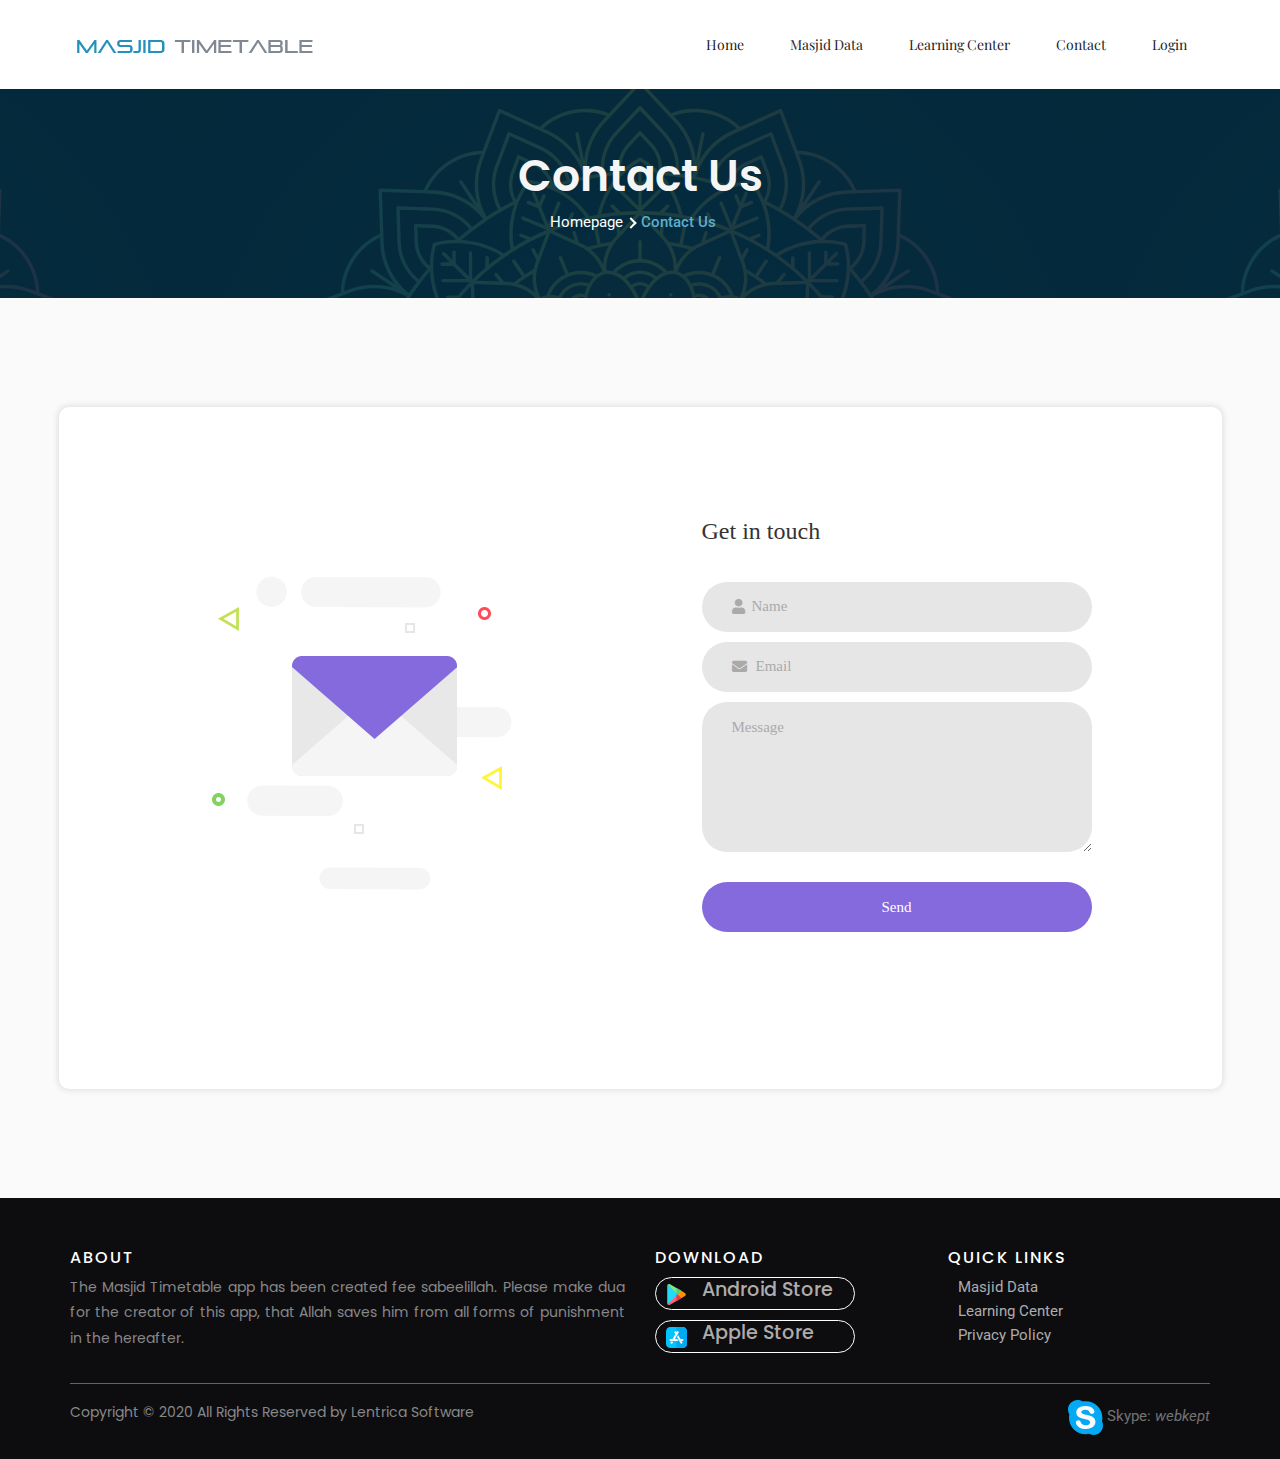
==== Demo1/contact.html @ e3965a40 "update files" ====
<!doctype html>
<html lang="en">

<head>
    <!-- Required meta tags -->
    <meta charset="utf-8">
    <meta name="viewport" content="width=device-width, initial-scale=1, shrink-to-fit=no">
    <title>Masjid TimeTable | Contact Us</title>
    <link rel="icon" href="assets/images/masjid.png">
    <!-- Bootstrap CSS -->
    <link rel="stylesheet" href="assets/css/bootstrap.min.css">
    <!-- font-awesome CSS -->
    <link rel="stylesheet" href="https://cdnjs.cloudflare.com/ajax/libs/font-awesome/5.12.1/css/all.min.css">
    <!-- animate CSS -->
    <link rel="stylesheet" href="assets/css/animate.css">
    <!-- owl carousel CSS -->
    <link rel="stylesheet" href="assets/css/owl.carousel.min.css">

    <!-- magnific popup CSS -->
    <link rel="stylesheet" href="assets/css/magnific-popup.css">
    <!-- swiper CSS -->
    <link rel="stylesheet" href="assets/css/slick.css">
    <!-- style CSS -->
    <link rel="stylesheet" href="assets/css/style.css">
    <!--[if lt IE 9]>
		<script src="https://oss.maxcdn.com/html5shiv/3.7.3/html5shiv.min.js"></script>
		<script src="https://oss.maxcdn.com/respond/1.4.2/respond.min.js"></script>
	<![endif]-->
</head>

<body>
    <!--::header part start::-->
    <header class="main_menu home_menu">
        <div class="container">
            <div class="row align-items-center">
                <div class="col-lg-12">
                    <nav class="navbar navbar-expand-lg navbar-light">
                        <a class="navbar-brand" href="index.html"> <img src="assets/images/logo_blue.png" alt="logo">
                        </a>
                        <button class="navbar-toggler" type="button" data-toggle="collapse"
                            data-target="#navbarSupportedContent" aria-controls="navbarSupportedContent"
                            aria-expanded="false" aria-label="Toggle navigation">
                            <span class="navbar-toggler-icon"></span>
                        </button>

                        <div class="collapse navbar-collapse main-menu-item justify-content-end"
                            id="navbarSupportedContent">
                            <ul class="navbar-nav align-items-center">
                                <li class="nav-item active">
                                    <a class="nav-link" href="index.html">Home</a>
                                </li>
                                <li class="nav-item">
                                    <a class="nav-link" href="masjid-data.html">Masjid data</a>
                                </li>
                                <li class="nav-item">
                                    <a class="nav-link" href="learning-centre.html">Learning center</a>
                                </li>

                                <li class="nav-item">
                                    <a class="nav-link" href="contact.html">Contact</a>
                                </li>
                                <li class="nav-item">
                                    <a class="nav-link" href="login.html">Login</a>
                                </li>
                                <!-- <li class="nav-item dropdown">
                                    <a class="nav-link dropdown-toggle" href="blog.html" id="navbarDropdown_1"
                                        role="button" data-toggle="dropdown" aria-haspopup="true" aria-expanded="false">
                                        blog
                                    </a>
                                    <div class="dropdown-menu" aria-labelledby="navbarDropdown_1">
                                        <a class="dropdown-item" href="blog.html">blog</a>
                                        <a class="dropdown-item" href="single-blog.html">Single blog</a>
                                    </div>
                                </li> -->
                            </ul>
                        </div>
                    </nav>
                </div>
            </div>
        </div>
    </header>
    <!-- Header part End-->
    <!-- BEGIN PAGE CONTAINER -->
    <div class="page-content">
    <!-- BEGIN BREADCRUMBS -->
    <section class="sub-banner">
        <!--CONTAINER START-->
        <div class="container">
            <div class="sab_banner_text text-center">
                <h2>Contact Us</h2>
                <ul class="breadcrumb">
                    <li class="item-home"><a class="bread-link bread-home" href="#" title="Homepage">Homepage</a>
                    </li>
                    <li class="item-current item-122"><strong class="bread-current bread-122">
                            Contact Us</strong>
                    </li>
                </ul>
            </div>
        </div>
        <!--CONTAINER END-->
    </section>
    <!-- END BREADCRUMBS -->
    
    <section>
        <!-- style="background-image: url('assets/images/banner/banner10.jpg');" -->
        <div class="bg-contact100" >
            <div class="container-contact100">
                <div class="wrap-contact100">
                    <div class="contact100-pic js-tilt" data-tilt>
                        <img src="assets/images/img-01.png" alt="IMG">
                        
                    </div>
    
                    <form class="contact100-form validate-form" method="POST">
                        <span class="contact100-form-title">
                            Get in touch
                        </span>
    
                        <div class="wrap-input100 validate-input" data-validate = "Name is required">
                            <input class="input100" type="text" name="name" placeholder="Name">
                            <span class="focus-input100"></span>
                            <span class="symbol-input100">
                                <i class="fa fa-user" aria-hidden="true"></i>
                            </span>
                        </div>
    
                        <div class="wrap-input100 validate-input" data-validate = "Valid email is required: ex@abc.xyz">
                            <input class="input100" type="text" name="email" placeholder="Email">
                            <span class="focus-input100"></span>
                            <span class="symbol-input100">
                                <i class="fa fa-envelope" aria-hidden="true"></i>
                            </span>
                        </div>
    
                        <div class="wrap-input100 validate-input" data-validate = "Message is required">
                            <textarea class="input100" name="message" placeholder="Message"></textarea>
                            <span class="focus-input100"></span>
                        </div>
    
                        <div class="container-contact100-form-btn">
                            <button class="contact100-form-btn">
                                Send
                            </button>
                        </div>
                    </form>
                
                </div>
                
            </div>
        </div>
    
    </section>

    </div> <!-- END PAGE CONTAINER -->
    <footer class="site-footer">
        <div class="container">
            <div class="row">
                <div class="col-sm-12 col-md-6">
                    <h6>About</h6>
                    <p class="text-justify">The Masjid Timetable app has been created fee sabeelillah. Please make dua
                        for the creator of this app, that Allah saves him from all forms of punishment in the hereafter.
                    </p>
                </div>

                <div class="col-xs-6 col-md-3">
                    <h6>Download</h6>
                    <ul class="footer-links">
                        <li>
                            <a href="https://play.google.com/store/apps/details?id=com.masjid.timetable&hl=en_GB"
                                target="_blank" class="download-btn flexbox-center">
                                <div class="download-btn-icon">
                                    <i class="icofont icofont-brand-android-robot"></i>
                                    <img src="assets/images/icons/google-play.svg">
                                </div>
                                <div class="download-btn-text">
                                    <h4>Android Store</h4>
                                </div>
                            </a>
                        </li>
                        <li>
                            <a href="https://apps.apple.com/us/app/masjid-timetable/id461959243" target="_blank"
                                class="download-btn flexbox-center">
                                <div class="download-btn-icon">
                                    <img src="assets/images/icons/app-store.svg">
                                </div>
                                <div class="download-btn-text">
                                    <h4>Apple Store</h4>
                                </div>
                            </a>
                        </li>
                    </ul>
                </div>

                <div class="col-xs-6 col-md-3">
                    <h6>Quick Links</h6>
                    <ul class="footer-links">
                        <li><a href="#">Masjid Data</a></li>
                        <li><a href="#">Learning Center</a></li>
                        <li><a href="#">Privacy Policy</a></li>
                    </ul>
                </div>
            </div>
            <hr>
        </div>
        <div class="container">
            <div class="row">
                <div class="col-md-8 col-sm-6 col-xs-12">
                    <p class="copyright-text">Copyright &copy; 2020 All Rights Reserved by Lentrica Software</p>
                </div>

                <div class="col-md-4 col-sm-6 col-xs-12">
                    <ul class="social-icons">
                        <li class="skype-icon">
                            <img src="assets/images/icons/skype.svg" alt="icon">
                            <span>Skype: <i id="skype-id">webkept</i></span>
                        </li>
                        <!-- <li><a class="facebook" href="#"><i class="fa fa-facebook"></i></a></li> -->
                        <!-- <li><a class="dribbble" href="#"><i class="fa fa-dribbble"></i></a></li> -->
                        <!-- <li><a class="linkedin" href="#"><i class="fa fa-linkedin"></i></a></li> -->
                    </ul>
                </div>
            </div>
        </div>
    </footer>


    <!-- jquery plugins here-->

    <script src="assets/js/jquery-1.12.1.min.js"></script>
    <!-- popper js -->
    <script src="assets/js/popper.min.js"></script>
    <!-- bootstrap js -->
    <script src="assets/js/bootstrap.min.js"></script>
    <!-- easing js -->
    <script src="assets/js/jquery.magnific-popup.js"></script>
    <!-- owl.carousel js -->
    <script src="assets/js/owl.carousel.min.js"></script>
    <script src="assets/js/jquery.nice-select.min.js"></script>
    <!-- swiper js -->
    <script src="assets/js/slick.min.js"></script>
    <!-- <script src="assets/js/jquery.counterup.min.js"></script> -->
    <!-- <script src="assets/js/waypoints.min.js"></script> -->
    <script src="assets/js/jquery.form.js"></script>
    <script src="assets/js/jquery.validate.min.js"></script>
    <!-- custom js -->
    <script src="assets/js/custom.js"></script>
</body>

</html>
---- Demo1/assets/css/style.css ----
/*  *********
******************* 
::1- front page :: 
::2- masjid Data page :: 
::3- leanring center page :: 


    **********
*******************/

/**************** common css start ****************/
@import url("https://fonts.googleapis.com/css?family=Playfair+Display:400,700|Roboto:300,400,500,700&display=swap");
@import url("https://fonts.googleapis.com/css?family=Poppins:300,400,500,600,700,800,900");

*,
*::before,
*::after {
  -webkit-box-sizing: border-box;
  box-sizing: border-box;
}

html {
  font-family: sans-serif;
  line-height: 1.15;
  -webkit-text-size-adjust: 100%;
  -webkit-tap-highlight-color: rgba(0, 0, 0, 0);
}
@media (max-width: 480px){
  html{
    overflow-x: hidden;
  }
}
/* line 3 */
body {
  font-family: "Roboto", sans-serif;
  padding: 0;
  margin: 0;
  font-size: 15px;
  overflow-x: hidden;
}

input:hover,
input:focus {
  outline: none !important;
}

.gray_bg {
  background-color: #f7f7f7;
}

.section_padding {
  padding: 140px 0px;
}

@media only screen and (min-width: 992px) and (max-width: 1200px) {

  /* line 18, ../../01 cl html template/New folder/May 2019/179 Medisen Medical/179 Medisen Medical -Template/sass/_common.scss */
  .section_padding {
    padding: 80px 0px;
  }
}

@media only screen and (min-width: 768px) and (max-width: 991px) {

  /* line 18, ../../01 cl html template/New folder/May 2019/179 Medisen Medical/179 Medisen Medical -Template/sass/_common.scss */
  .section_padding {
    padding: 70px 0px;
  }
}

@media (max-width: 576px) {

  /* line 18, ../../01 cl html template/New folder/May 2019/179 Medisen Medical/179 Medisen Medical -Template/sass/_common.scss */
  .section_padding {
    padding: 70px 0px;
  }
}

a {
  text-decoration: none;
  -webkit-transition: 0.5s;
  transition: 0.5s;
}


a:hover {
  outline: none;
  text-decoration: none;
}

h1,
h2,
h3,
h4,
h5,
h6 {
  color: #242429;
  font-family: "Playfair Display", serif;
  font-family: 'Poppins',Arial, sans-serif;
}

p {
  color: #666666;
  font-family: "Roboto", sans-serif;
  line-height: 1.929;
  font-size: 14px;
  color: #888888;
  font-family: 'Poppins',Arial, sans-serif;;
	font-size: 14px;
	line-height: 1.8;
	font-weight: normal;
}

.sec-title {
  position: relative;
  text-align: center;
  max-width: 530px;
  margin: 0 auto 40px;
}

.sec-title-icon {
  position: relative;
  margin-bottom: 10px;
}

.sec-title-icon::after,
.sec-title-icon::before {
  content: "";
  width: 60px;
  position: absolute;
  border: 2px solid #745942;
}

.sec-title-icon::after {
  top: 10px;
  left: 40px;
}

.sec-title-icon::before {
  top: 10px;
  right: 40px;
}

h2 {
  font-size: 44px;
  line-height: 28px;
  color: #242429;
  font-weight: 600;
  line-height: 1.222;
}

.ptb-90 {
  padding: 90px 0;
}

@media (max-width: 576px) {

  h2 {
    font-size: 22px;
    line-height: 25px;
  }
}

@media only screen and (min-width: 576px) and (max-width: 767px) {

  h2 {
    font-size: 24px;
    line-height: 25px;
  }
}

h3 {
  font-size: 24px;
  line-height: 25px;
}

@media (max-width: 576px) {

  h3 {
    font-size: 20px;
  }
}

h5 {
  font-size: 18px;
  line-height: 22px;
}


img {
  max-width: 100%;
}


a:focus,
.button:focus,
button:focus,
.btn:focus {
  text-decoration: none;
  outline: none;
  box-shadow: none;
  -webkit-transition: 1s;
  transition: 1s;
}

.section_tittle {
  margin-bottom: 84px;
}

@media (max-width: 576px) {
  .section_tittle {
    margin-bottom: 50px;
  }
}

@media only screen and (min-width: 576px) and (max-width: 767px) {

  .section_tittle {
    margin-bottom: 50px;
  }
}

@media only screen and (min-width: 768px) and (max-width: 991px) {
  .section_tittle {
    font-size: 50px;
    margin-bottom: 50px;
  }
}

@media only screen and (min-width: 992px) and (max-width: 1200px) {

  .section_tittle {
    margin-bottom: 50px;
  }
}

.section_tittle h2 {
  font-size: 42px;
  color: #242429;
  line-height: 37px;
  font-weight: 700;
  position: relative;
  margin-bottom: 28px;
}

@media (max-width: 991px) {

  .section_tittle h2 {
    font-size: 25px;
    line-height: 35px;
    margin-bottom: 10px;
  }
}

@media only screen and (min-width: 992px) and (max-width: 1200px) {
  .section_tittle h2 {
    font-size: 35px;
    line-height: 40px;
    margin-bottom: 10px;
  }
}

.section_tittle p {
  color: #7f7f7f;
  font-weight: 500;
  text-transform: capitalize;
  margin-bottom: 26px;
  font-size: 14px;
}

@media (max-width: 576px) {
  .section_tittle p {
    margin-bottom: 10px;
  }
}

@media only screen and (min-width: 576px) and (max-width: 767px) {
  .section_tittle p {
    margin-bottom: 10px;
  }
}

@media only screen and (min-width: 768px) and (max-width: 991px) {
  .section_tittle p {
    margin-bottom: 10px;
  }
}

@media only screen and (min-width: 992px) and (max-width: 1200px) {
  .section_tittle p {
    margin-bottom: 10px;
  }
}

ul {
  list-style: none;
  margin: 0;
  padding: 0;
}

.mb_110 {
  margin-bottom: 110px;
}

@media (max-width: 576px) {
  .mb_110 {
    margin-bottom: 220px;
  }
}

.mt_130 {
  margin-top: 130px;
}

@media (max-width: 576px) {
  .mt_130 {
    margin-top: 70px;
  }
}

@media only screen and (min-width: 576px) and (max-width: 767px) {
  .mt_130 {
    margin-top: 70px;
  }
}

@media only screen and (min-width: 768px) and (max-width: 991px) {
  .mt_130 {
    margin-top: 70px;
  }
}

@media only screen and (min-width: 992px) and (max-width: 1200px) {
  .mt_130 {
    margin-top: 70px;
  }
}

.mb_130 {
  margin-bottom: 130px;
}

@media (max-width: 576px) {
  .mb_130 {
    margin-bottom: 70px;
  }
}

@media only screen and (min-width: 576px) and (max-width: 767px) {
  .mb_130 {
    margin-bottom: 70px;
  }
}

@media only screen and (min-width: 768px) and (max-width: 991px) {
  .mb_130 {
    margin-bottom: 70px;
  }
}

@media only screen and (min-width: 992px) and (max-width: 1200px) {
  .mb_130 {
    margin-bottom: 70px;
  }
}

.padding_less_40 {
  margin-bottom: -50px;
}

.z_index {
  z-index: 9 !important;
  position: relative;
}

@media only screen and (min-width: 1200px) and (max-width: 3640px) {
  .container {
    max-width: 1170px;
  }
}

/**************** common css end ****************/


/**************menu part start*****************/
.home_menu {
  position: absolute;
  left: 0;
  top: 0;
  width: 100%;
  z-index: 999;
  background: #fff;
}

.main_menu .navbar-brand {
  padding: 0rem !important;
}

@media (max-width: 576px) {
  .main_menu .navbar-brand {
    max-width: 120px;
  }
}

@media only screen and (min-width: 576px) and (max-width: 767px) {
  .main_menu .navbar-brand {
    max-width: 130px;
  }
}

.main_menu .navbar-toggler {
  position: relative;
  z-index: 1;
}

.main_menu .navbar-toggler:after {
  position: absolute;
  content: "";
  width: 100%;
  height: 100%;
  top: 0;
  left: 0;
  z-index: -1;
  background-size: 200% auto;
}

.main_menu .navbar {
  padding: 0;
}

@media (max-width: 576px) {
  .main_menu .navbar {
    padding: 15px 0;
  }
}

@media only screen and (min-width: 576px) and (max-width: 767px) {
  .main_menu .navbar {
    padding: 15px 0;
  }
}

.main_menu .main-menu-item {
  text-align: right;
  justify-content: right;
}

@media only screen and (min-width: 992px) and (max-width: 1200px) {
  .main_menu .main-menu-item {
    padding-left: 25px;
  }
}

.main_menu .main-menu-item ul li .nav-link {
  color: #242429;
  font-size: 14px;
  padding: 38px 23px;
  font-family: "Playfair Display", serif;
  line-height: 13px;
  text-transform: capitalize;
}

@media only screen and (min-width: 992px) and (max-width: 1200px) {
  .main_menu .main-menu-item ul li .nav-link {
    padding: 35px 16px;
  }
}

.main_menu .main-menu-item ul li .nav-link:hover {
  color: #0065e1;
}

.main_menu .btn_1 {
  padding: 8.5px 34px;
  margin-left: 65px;
}

.dropdown-menu {
  border: 0px solid rgba(0, 0, 0, 0.15) !important;
  background-color: #fafafa;
}

.dropdown .dropdown-menu {
  transition: all 0.5s;
  overflow: hidden;
  transform-origin: top center;
  transform: scale(1, 0);
  display: block;
  margin-top: -1px;
}

.dropdown .dropdown-menu .dropdown-item {
  font-size: 14px;
  padding: 9px 18px !important;
  color: #000 !important;
  text-transform: capitalize;
}

.dropdown .dropdown-menu .dropdown-item:hover {
  color: #0065e1 !important;
}

.dropdown:hover .dropdown-menu {
  transform: scale(1);
}

@media (max-width: 991px) {
  .single_page_menu .navbar-collapse ul li .nav-link {
    color: #000 !important;
  }

  .main_menu .navbar {
    padding: 15px 0;
  }

  .navbar-light .navbar-toggler {
    border-color: transparent;
    padding: 0;
  }

  .navbar-collapse {
    z-index: 9999 !important;
    position: absolute;
    left: 0;
    top: 62px;
    width: 100%;
    background-color: #fff;
    text-align: center !important;
    box-shadow: 0px 11px 9px -5px rgba(0, 0, 0, 0.2);
  }

  .main_menu .main-menu-item {
    text-align: left !important;
  }

  .main_menu .main-menu-item .nav-item {
    padding: 5px 15px !important;
  }

  .main_menu .main-menu-item .nav-item a {
    padding: 5px 15px !important;
  }

  .navbar-nav {
    align-items: start !important;
  }

  .dropdown .dropdown-menu {
    transform: scale(1, 0);
    display: none;
    margin-top: 10px;
  }

  .dropdown:hover .dropdown-menu {
    transform: scale(1);
    display: block;
    color: #0065e1;
  }

  .dropdown .dropdown-item:hover {
    color: #0065e1 !important;
  }
}

.single_page_menu .logo_2 {
  display: none;
}

.single_page_menu .logo_1 {
  display: inherit;
}

.single_page_menu .main-menu-item ul li .nav-link {
  color: #fff;
  font-size: 15px;
  padding: 0px 24px;
  font-family: "Roboto", sans-serif;
}

@media only screen and (min-width: 992px) and (max-width: 1200px) {
  .single_page_menu .main-menu-item ul li .nav-link {
    padding: 0px 16px;
  }
}

.menu_fixed {
  position: fixed;
  z-index: 9999 !important;
  width: 100%;
  background-color: #fff;
  box-shadow: 0px 10px 15px rgba(0, 0, 0, 0.05);
  top: 0;
}

.menu_fixed .logo_2 {
  display: inherit;
}

.menu_fixed .logo_1 {
  display: none;
}

.menu_fixed .main-menu-item ul li .nav-link {
  color: #000;
}

/**************** banner part css start ****************/
.banner_part {
  height: 100vh;
  position: relative;
  overflow: hidden;
  margin-top: 5.55rem;
}

.banner_part #owlCarousel,
.banner_part .owl-stage-outer,
.banner_part .owl-stage,
.banner_part .owl-item-bg,
.banner_part .owl-item {
  height: 100%;
  min-height: 200px;
  background-size: cover !important;
}

.banner_part .owl-item-bg.bg1 {
  background: url('../images/banner/banner.jpg');
}

.banner_part .owl-item-bg.bg2 {
  background: url('../images/banner/banner4.jpg');
}

.banner_part .owl-item-bg.bg3 {
  background: url('../images/banner/banner10.jpg');
}

.banner_part #owlCarousel {
  width: 100%;
  overflow: hidden;
  position: relative;
}

.banner_part #owlCarousel:hover .owl-nav {
  opacity: 1;
}

/* slider container */
.banner_part .owl-item {
  display: inline-block;
  width: 100%;
  overflow: hidden;
  -webkit-backface-visibility: hidden;
  /*     -webkit-transform: translateZ(0) scale(1.0, 1.0); */
}

.banner_part .owl-item .owl-item-bg {
  width: 100%;
  display: inline-block;
  position: absolute;
  background-size: 100% 100%;
  background-position: center center;
}

/* previus/next slider control container */
.banner_part .owl-nav {
  position: absolute;
  top: 50%;
  transform: translateY(-80px);
  left: 0;
  right: 0;
  opacity: 0;
  transition: all .3s;
}

/* previus/next slider control*/
.banner_part .owl-prev,
.banner_part .owl-next {
  width: 200px;
  height: 100px;
  line-height: 70px;
  position: absolute;
  top: 50%;
  transform: translateY(50%);
  /*     border-radius: 4px; */
  overflow: hidden;
  transition: all 1s ease
}

/* previus slider control*/
.banner_part .owl-prev {
  left: 10px;
}

/* next slider control*/
.banner_part .owl-next {
  right: 10px;
}

/* slider controls thump image and icon */
.banner_part .owl-prev-thump,
.banner_part .owl-prev-icon,
.banner_part .owl-next-thump,
.banner_part .owl-next-icon {
  height: 100%;
}

/* slider controls thump image */
.banner_part .owl-prev-thump,
.banner_part .owl-next-thump {
  width: 100%;
  background-size: cover;
  transition: all 1s ease-in-out;
  image-rendering: -webkit-optimize-contrast;
}

/* slider previous/next controls icon */
.banner_part .owl-prev-icon,
.banner_part .owl-next-icon {
  width: 40%;
  height: 100%;
  background-color: rgba(0, 0, 0, .4);
  position: absolute;
  top: 0;
  padding-top: 8%;
  text-align: center;
  transition: all 1s ease;
}

/* slider previous/next fontawsome icon */
.banner_part .owl-prev-icon:before,
.banner_part .owl-next-icon:before {
  font-family: FontAwesome;
  color: rgba(255, 255, 255, .7);
  font-size: 30px;
  transition: all 1s ease
}

/* left arrow */
.banner_part .owl-prev-icon:before {
  content: '\f104';
}

/* right arrow */
.banner_part .owl-next-icon:before {
  content: '\f105';
}

.banner_part .owl-prev-icon {
  left: 0;
}

.banner_part .owl-next-icon {
  right: 0
}

/*-----------
  nav hover
------------*/
/* prevent animation when disabling loop mode 
.owl-next:not(.disabled):hover
*/
.banner_part .owl-prev:hover,
.banner_part .owl-next:hover {
  animation: navShadow 4s ease-in-out infinite;
}

.banner_part .owl-prev:hover .owl-prev-icon,
.banner_part .owl-next:hover .owl-next-icon {
  width: 25%;
}

@keyframes navShadow {

  0%,
  100% {
    box-shadow: 0px 0px 1px 0 #f1f1f1;
  }

  50% {
    box-shadow: 0px 0px 5px 0 #f1f1f1
  }
}

.banner_part .owl-prev.disabled:hover,
.banner_part .owl-next.disabled:hover {
  animation: none;
}

.banner_part .owl-prev.disabled:hover .owl-prev-icon,
.banner_part .owl-next.disabled:hover .owl-next-icon {
  width: 50%;
}

/*-----------------------------------
        Owl content styling
-----------------------------------*/
.slide-content {
  position: absolute;
  right: 0;
  top: 35%;
  width: 45%;
  height: 300px;
  padding: 70px 70px 0;
  text-align: center;
  /*   transform: translate(-50%,-50%) rotate3d(1, 0, 0, -90deg); */
  transform-origin: top;
  background-color: rgba(0, 0, 0, .4);
  /*   -webkit-clip-path: polygon(0 0 , 100% 0 , 90% 100% , 10% 100% ); */
  color: #fff;
  /*   font-size: 2em; */
}

.slide-content,
.slide-content h3,
.slide-content h2,
.slide-content p,
.slide-content h3:before,
.slide-content h3:after {
  transition: all 2s ease;
}

.slide-content h3 {
  position: relative;
  display: inline-block;
  text-transform: uppercase;
  color: rgba(255, 255, 255, .95);
  /*   transform: translate3d(-100%, 0,1px); */
}

.slide-content h3:before,
.slide-content h3:after {
  content: '';
  display: block;
  width: 70px;
  height: 2px;
  position: absolute;
  top: 49%;
  background-color: #f1f1f1;
}

.slide-content h3:before {
  left: -90px;
  /*   transform: translate3d(-700%, 0, 1px) */
}

.slide-content h3:after {
  right: -90px;
  /*   transform: translate3d(700%, 0, 1px) */
}

.slide-content h2 {
  color: #f9f9f9;
  /*   font-size: 1.3em; */
  margin-top: 15px;
  margin-bottom: 20px;
  text-transform: uppercase;
  /*   transform: translate3d(100%, 0,1px); */
}

.slide-content img {
  position: relative;
  z-index: 2;
  margin: 20px 0;
  transform: scale(1.1);
}

.slide-content p {
  /*   font-size: .6em; */
  /*   padding: 0 190px; */
  line-height: 1.4em;
  letter-spacing: 1px;
  text-transform: capitalize;
  color: rgba(255, 255, 255, .8);
  /*   transform: translate3d(0, 400%,1px); */
}

/* animate content */
.owl-item.active .slide-content {
  transform: translate(-20%, 0%) rotate3d(1, 0, 0, 0);
  transition-delay: .7s
}

.owl-item.active h3,
.owl-item.active h2,
.owl-item.active p,
.owl-item.active h3:before,
.owl-item.active h3:after {
  transform: translate3d(0, 0, 1px);
  transition-delay: 1s
}


/**************** hero part css end ****************/

/**************** about css start ****************/
.sec-title .desc {
  margin: 22px auto;
}

.single-about-box {
  padding: 17px;
  height: 255px;
  box-shadow: 0px 0px 10px 10px #f2efef;
  transition: all .5s ease;
}

.single-about-box:hover {
  transform: translateY(-2px);
  background: rgba(255, 152, 0, .1);
  background: rgba(154, 221, 245, 0.3);
  /* background: rgba(203, 162, 126, .4); */
}

.single-about-box:hover img {
  transition: all .5s ease;
  transform: scale(1.1);
}

.single-about-box img {
  width: 60px;
}

/**************** End about css  ****************/

/*----------------------------------------------------*/
/* Feature Area css
============================================================================================ */
.app_feature_area {
  /* padding: 100px 0px; */
  overflow: hidden;
}

.app_feature_area .main_title {
  padding-bottom: 55px;
}

.app_round_image {
  position: relative;
  padding-top: 80px;
  text-align: center;
}

.app_round_image .round_c {
  -webkit-animation: 10s round_image infinite linear;
  animation: 10s round_image infinite linear;
}

.app_round_image .app_mobile {
  position: absolute;
  top: 0px;
  left: 50%;
  -webkit-transform: translateX(-50%);
  -ms-transform: translateX(-50%);
  transform: translateX(-50%);
}

.app_feature_item_inner {
  text-align: right;
  padding-top: 245px;
}

.app_feature_item_inner.left_feature {
  text-align: left;
}

.app_feature_item_inner.left_feature .app_feature_item .round_icon {
  left: -94px;
}

.app_feature_item {
  margin-bottom: 70px;
  position: relative;
}

.app_feature_item h4 {
  font-size: 18px;
  color: #424242;
  font-family: "Montserrat", sans-serif;
  letter-spacing: .36px;
  /* padding-bottom: 17px; */
  -webkit-transition: all 400ms linear 0s;
  -o-transition: all 400ms linear 0s;
  transition: all 400ms linear 0s;
}

.app_feature_item p {
  font-size: 14px;
  line-height: 27px;
  color: #6b6d6f;
  font-family: "Poppins", sans-serif;
}

.app_feature_item:last-child {
  margin-bottom: 0px;
}

.app_feature_item .round_icon {
  height: 58px;
  width: 58px;
  text-align: center;
  line-height: 57px;
  border-radius: 50%;
  font-size: 24px;
  position: absolute;
  right: -94px;
  background: #dacafc;
  background: -moz-linear-gradient(45deg, #dacafc 0%, #9ecbfc 100%);
  background: -webkit-gradient(left bottom, right top, color-stop(0%, #dacafc), color-stop(100%, #9ecbfc));
  background: -webkit-linear-gradient(45deg, #dacafc 0%, #9ecbfc 100%);
  background: -o-linear-gradient(45deg, #dacafc 0%, #9ecbfc 100%);
  background: -ms-linear-gradient(45deg, #dacafc 0%, #9ecbfc 100%);
  background: linear-gradient(45deg, #dacafc 0%, #9ecbfc 100%);
  filter: progid:DXImageTransform.Microsoft.gradient(startColorstr='#dacafc', endColorstr='#9ecbfc', GradientType=1);
  z-index: 1;
  top: -28px;
}

.app_feature_item .round_icon:before {
  content: "";
  height: 56px;
  width: 56px;
  border-radius: 50%;
  background: #fff;
  position: absolute;
  right: 1px;
  top: 1px;
  z-index: 1;
}

.app_feature_item .round_icon:after {
  content: "";
  width: 64px;
  height: 64px;
  border-radius: 50%;
  background: #dacafc;
  background: -moz-linear-gradient(45deg, rgba(218, 202, 252, 0.4) 0%, rgba(158, 203, 252, 0.4) 100%);
  background: -webkit-gradient(left bottom, right top, color-stop(0%, rgba(218, 202, 252, 0.4)), color-stop(100%, #9ecbfc));
  background: -webkit-linear-gradient(45deg, rgba(218, 202, 252, 0.4) 0%, rgba(158, 203, 252, 0.4) 100%);
  background: -o-linear-gradient(45deg, rgba(218, 202, 252, 0.4) 0%, rgba(158, 203, 252, 0.4) 100%);
  background: -ms-linear-gradient(45deg, rgba(218, 202, 252, 0.4) 0%, rgba(158, 203, 252, 0.4) 100%);
  background: linear-gradient(45deg, rgba(218, 202, 252, 0.4) 0%, rgba(158, 203, 252, 0.4) 100%);
  filter: progid:DXImageTransform.Microsoft.gradient(startColorstr='#dacafc', endColorstr='#9ecbfc', GradientType=1);
  position: absolute;
  top: -3px;
  left: -3px;
  z-index: -1;
  -webkit-animation: runpulse 3s infinite linear;
  animation: runpulse 3s infinite linear;
  -webkit-animation-delay: 1s;
  animation-delay: 1s;
}

.app_feature_item .round_icon i {
  background: -webkit-linear-gradient(left, #dbcafc, #9eccfc);
  background: -webkit-gradient(linear, left top, right top, from(#dbcafc), to(#9eccfc));
  background: -o-linear-gradient(left, #dbcafc, #9eccfc);
  background: linear-gradient(left, #dbcafc, #9eccfc);
  -webkit-background-clip: text;
  -webkit-text-fill-color: transparent;
  z-index: 3;
  position: relative;
}

.app_feature_item .round_icon img {
  position: relative;
  z-index: 2;
  width: 35px;
}

.w-300 {
  width: 300px;
}

.app_feature_item.app_middle {
  /* max-width: 275px; */
  margin: auto;
  text-align: center;
  padding-top: 50px;
}

.app_feature_item.app_middle .round_icon {
  right: auto;
  left: 50%;
  top: -32px;
  -webkit-transform: translateX(-50%);
  -ms-transform: translateX(-50%);
  transform: translateX(-50%);
}

.app_feature_item:hover h4 {
  background: -webkit-linear-gradient(left, #dbcafc, #9eccfc);
  background: -webkit-gradient(linear, left top, right top, from(#dbcafc), to(#9eccfc));
  background: -o-linear-gradient(left, #dbcafc, #9eccfc);
  background: linear-gradient(left, #dbcafc, #9eccfc);
  -webkit-background-clip: text;
  -webkit-text-fill-color: transparent;
}


@-webkit-keyframes round_image {
  to {
    -webkit-transform: rotate(90deg);
    transform: rotate(90deg);
  }
}

@keyframes round_image {
  to {
    -webkit-transform: rotate(90deg);
    transform: rotate(90deg);
  }
}

@-webkit-keyframes runpulse {
  0% {
    opacity: 1;
    -webkit-transform: scale(0.9);
    transform: scale(0.9);
  }

  50% {
    opacity: 1;
    -webkit-transform: scale(1.2);
    transform: scale(1.2);
  }

  100% {
    opacity: 0;
  }
}

@keyframes runpulse {
  0% {
    opacity: 1;
    -webkit-transform: scale(0.9);
    transform: scale(0.9);
  }

  50% {
    opacity: 1;
    -webkit-transform: scale(1.2);
    transform: scale(1.2);
  }

  100% {
    opacity: 0;
  }
}

/* Responsive_feature area */
@media (max-width: 1199px) {
  .app_round_image .round_c {
    max-width: 85%;
    position: relative;
    top: 82px;
  }

  .app_feature_item.app_middle {
    padding-top: 142px;
  }

  .app_feature_item.app_middle .round_icon {
    top: 61px;
  }

}


@media (max-width: 991px) {
  .app_feature_item_inner .app_feature_item {
    width: calc(100% / 2);
    float: left;
  }

  .app_feature_item_inner {
    padding-top: 40px;
  }

  .app_round_image .round_c {
    max-width: 100%;
    position: relative;
    top: 0px;
  }

  .app_round_image .app_mobile {
    top: 48px;
  }

  .app_feature_item.app_middle {
    max-width: 50%;
    text-align: left;
    margin: 0px;
    padding-left: 100px;
    padding-top: 50px;
  }

  .app_feature_item.app_middle .round_icon {
    left: 0px;
    top: 0px;
  }

  .app_feature_item .round_icon {
    right: auto;
    left: 24px;
    top: 11px;
  }

  .app_feature_item {
    text-align: left;
    padding-left: 100px;
  }

  .app_feature_item_inner {
    overflow: hidden;
  }

  .app_feature_item_inner .app_feature_item {
    width: calc(100% / 2);
    float: left;
  }

  .app_feature_item_inner.left_feature .app_feature_item .round_icon {
    left: 12px;
  }

  .app_feature_item.app_middle .round_icon {
    left: 46px;
    top: 62px;
  }
}

@media (max-width: 575px) {
  .app_feature_item_inner .app_feature_item {
    width: calc(100% / 1);
    float: none;
  }

  .app_feature_item.app_middle {
    max-width: 100%;
  }

  .app_feature_item.app_middle {
    max-width: 100%;
  }

  .app_feature_item {
    margin-bottom: 40px;
  }

  .app_feature_item.app_middle .round_icon {
    left: 41px;
  }

  .app_feature_inner .col-md-4 {
    display: none;
  }

}

/* End responsive_feature area */
/* End Feature Area css
============================================================================================ */


/**************** Start download area css  ****************/
.download-area {
  background: url(../images/banner/banner6.jpg) no-repeat center / cover fixed;
  background: url(../images/banner/banner10.jpg) no-repeat center / cover fixed;
  position: relative;
  text-align: center;
  z-index: 1;
  position: relative;
}

.overlay {
  position: absolute;
  top: 0;
  left: 0;
  right: 0;
  bottom: 0;
  background: rgba(0, 0, 0, 0.45);
  background: rgba(18, 46, 69, 0.8);
}

.download-area h2,
.download-area h4,
.download-area p {
  color: #fff;
}

.download-area li {
  display: inline-block;
  width: 306px;
  /* margin-top: 40px; */
}

.download-btn {
  display: flex;
  text-align: left;
  margin: 0 15px;
  padding: 3px 30px 0px;
  border: 1px solid #fff;
  border-radius: 50px;
}

.flexbox-center {
  display: -moz-flex;
  display: -ms-flex;
  display: -o-flex;
  display: -webkit-box;
  display: -ms-flexbox;
  display: flex;
  -webkit-box-pack: center;
  -ms-flex-pack: center;
  justify-content: center;
  -webkit-box-align: center;
  -ms-flex-align: center;
  align-items: center;
}

.download-btn-icon {
  flex: 5;
  margin-right: 15px;
}

.download-btn-text {
  flex: 20;
}
.download-btn-text p{margin-bottom: 0;}
.download-btn:hover {
  border: 1px solid transparent;
  box-shadow: 0 2px 8px #222;
  background: #046bc8;
  background: #614385;
  /* fallback for old browsers */
  background: -webkit-linear-gradient(to right, #516395, #614385);
  /* Chrome 10-25, Safari 5.1-6 */
  background: linear-gradient(to right, #516395, #614385);
  /* W3C, IE 10+/ Edge, Firefox 16+, Chrome 26+, Opera 12+, Safari 7+ */
  background: #c31432;
  /* fallback for old browsers */
  background: -webkit-linear-gradient(to right, #240b36, #c31432);
  /* Chrome 10-25, Safari 5.1-6 */
  background: linear-gradient(to right, #240b36, #c31432);
  /* W3C, IE 10+/ Edge, Firefox 16+, Chrome 26+, Opera 12+, Safari 7+ */
  background: #159957;
  /* fallback for old browsers */
  background: -webkit-linear-gradient(to right, #155799, #159957);
  /* Chrome 10-25, Safari 5.1-6 */
  background: linear-gradient(to right, #155799, #159957);
  /* W3C, IE 10+/ Edge, Firefox 16+, Chrome 26+, Opera 12+, Safari 7+ */

}

/**************** End download area css  ****************/


/*--------------------------------------
------ SCREENSHOT AREA CSS START -------
---------------------------------------*/
.screenshots-area .sec-title {
  margin-bottom: 15px;
}

.screenshot-wrap .slick-list {
  padding-bottom: 90px !important;
  padding-top: 80px !important;
}

.single-screenshot.slick-slide {
  z-index: 1;
}

.single-screenshot.slick-active {
  -webkit-transform: scale(1.1);
  -ms-transform: scale(1.1);
  transform: scale(1.1);
  z-index: 2;
  transition: all 0.3s ease-in 0s;
}

.single-screenshot.slick-center {
  position: relative;
  -webkit-transform: scale(1.25);
  -ms-transform: scale(1.25);
  transform: scale(1.25);
  z-index: 3;
  transition: all 0.3s ease-in 0s;
}

.single-screenshot img {
  width: 100%;
}

.slick-dots {
  text-align: center;
  margin-top: 10px;
}

.slick-dots li.slick-active button {
  background-color: #9ecbfc;
}

.slick-dots li {
  display: inline-block;
}

.slick-dots li button {
  background: transparent;
  border: 2px solid #9ecbfc;
  border-radius: 100%;
  font-size: 0;
  margin: 0 3px;
  padding: 0;
  cursor: pointer;
  width: 15px;
  height: 15px;
  display: inline-block;
}

.single-screenshot.slick-center {
  background-image: url("../images/app/mockup.png");
  background-size: 100% 100%;
}

.single-screenshot.slick-center img {
  padding: 35px 20px 55px;
}

/*--------------------------------------
-------- SCREENSHOT AREA CSS END -------
---------------------------------------*/

/*testimonial_area css
================================================================*/
.testimonial_area {
  padding: 70px 0px;
  position: relative;
  background: #f6f8fa;
  background: #fdfdfd;
}

.testimonial_area .sec-title {
  margin-bottom: 10px;
  max-width: 546px;

}

.testimonial_area .testimonial_slider {
  max-width: 810px;
  margin: 0 auto;
  padding: 10px;
}

.testimonial_area .testimonial_slider .item {
  text-align: center;
  padding: 20px 20px 40px;
}

.testimonial_area .testimonial_slider .item .content {
  background-color: white;
  padding: 25px 50px 0px;
  -webkit-box-shadow: 0px 4px 27.55px 1.45px rgba(0, 0, 0, 0.09);
  box-shadow: 0px 4px 27.55px 1.45px rgba(0, 0, 0, 0.09);
}

.testimonial_area .testimonial_slider .item i {
  font-size: 35px;
  color: #e8e8e8;
}

.testimonial_area .testimonial_slider .item .auther-img {
  top: 28px;
  position: relative;
}

.testimonial_area .testimonial_slider .item .auther-img img {
  width: auto;
  display: inline-block;
  width: 100px;
}

.testimonial_area .testimonial_slider .item p {
  font: 400 16px/30px "Poppins", sans-serif;
  color: #6b6d6f;
  padding: 13px 0px 20px;
}

.testimonial_area .testimonial_slider .item h2 {
  font: 300 24px/36px "Montserrat", sans-serif;
  color: #424242;
}

.testimonial_area .testimonial_slider .item h5 {
  font: 400 14px/34px "Montserrat", sans-serif;
  color: #6b6d6f;
}

.testimonial_area .testimonial_slider .owl-nav {
  position: absolute;
  top: 39%;
  -webkit-transform: translateY(-50%);
  -ms-transform: translateY(-50%);
  transform: translateY(-50%);
  right: 5px;
}

.testimonial_area .testimonial_slider .owl-nav .owl-prev,
.testimonial_area .testimonial_slider .owl-nav .owl-next {
  width: 42px;
  height: 42px;
  background: #e8e8e8;
  text-align: center;
  color: #424242;
  color: #999898;
  font-size: 42px;
  margin: 4px;
  line-height: 42px;
  display: block;
}

.testimonial_area .owl-dots {
  text-align: center;
}

.testimonial_area .owl-dots .owl-dot {
  width: 14px;
  height: 14px;
  border-radius: 50%;
  background: #e8e8e8;
  display: inline-block;
  margin: 0px 5px;
  -webkit-transition: all 0.4s linear;
  -o-transition: all 0.4s linear;
  transition: all 0.4s linear;
}

.testimonial_area .owl-dots .owl-dot.active {
  background: #9ecbfc;
  width: 17px;
  height: 17px;
}

.testimonial_area .testimonial_slider .owl-nav .owl-prev:hover,
.testimonial_area .testimonial_slider .owl-nav .owl-next:hover {
  color: #9ecbfc;
}

.testimonial_area .testimonial_slider .owl-dots {
  margin-top: 30px;
}

.testimonial_area .testimonial_slider .owl-dots .owl-dot.active,
.testimonial_area .testimonial_slider .owl-dots .owl-dot:hover {
  background: #9ecbfc;
}

@media (max-width: 575px) {
  .testimonial_slider .owl-nav {
    display: none;
  }

  .testimonial_area .testimonial_slider {
    padding: 0px;
  }
}

@media (max-width: 480px) {
  .testimonial_area .testimonial_slider .item .content {
    padding: 25px 25px 0px;
  }
}

/* end */

/* Start Footer */

.site-footer {
  background-color: #0d0d10;
  padding: 45px 0 20px;
  font-size: 15px;
  line-height: 24px;
  color: #737373;
}

.site-footer hr {
  border-top-color: #bbb;
  opacity: 0.5
}

.site-footer hr.small {
  margin: 20px 0
}

.site-footer h6 {
  font-family: 'Poppins',Arial, sans-serif;
  color: #fff;
  font-size: 16px;
  text-transform: uppercase;
  margin-top: 5px;
  letter-spacing: 2px
}

.site-footer a {
  color: #737373;
}

.site-footer a:hover {
  color: #3366cc;
  text-decoration: none;
}

.footer-links {
  padding-left: 0;
  list-style: none
}

.footer-links li {
  display: block;

}

.footer-links a {
  color: #adacac;
  width: 200px;
  padding: 0px 10px;
  margin: 0;
  margin-top: 10px;
}

.footer-links .download-btn-icon {
  flex: 3;
}

.footer-links h4 {
  color: #adacac;
  font-size: 1.2rem;
}

.footer-links a:active,
.footer-links a:focus,
.footer-links a:hover {
  color: #3366cc;
  text-decoration: none;
}

.footer-links.inline li {
  display: inline-block
}

.site-footer .social-icons {
  text-align: right
}

.site-footer .social-icons a {
  width: 40px;
  height: 40px;
  line-height: 40px;
  margin-left: 6px;
  margin-right: 0;
  border-radius: 100%;
  background-color: #33353d
}

.copyright-text {
  margin: 0
}

@media (max-width:991px) {
  .site-footer [class^=col-] {
    margin-bottom: 30px
  }
}

@media (max-width:767px) {
  .site-footer {
    padding-bottom: 0
  }

  .site-footer .copyright-text,
  .site-footer .social-icons {
    text-align: center
  }
}

.social-icons {
  padding-left: 0;
  margin-bottom: 0;
  list-style: none
}

.social-icons li {
  display: inline-block;
  margin-bottom: 4px
}

.social-icons li.title {
  margin-right: 15px;
  text-transform: uppercase;
  color: #96a2b2;
  font-weight: 700;
  font-size: 13px
}

.social-icons a {
  background-color: #eceeef;
  color: #818a91;
  font-size: 16px;
  display: inline-block;
  line-height: 44px;
  width: 44px;
  height: 44px;
  text-align: center;
  margin-right: 8px;
  border-radius: 100%;
  -webkit-transition: all .2s linear;
  -o-transition: all .2s linear;
  transition: all .2s linear
}

.social-icons a:active,
.social-icons a:focus,
.social-icons a:hover {
  color: #fff;
  background-color: #29aafe
}

.social-icons.size-sm a {
  line-height: 34px;
  height: 34px;
  width: 34px;
  font-size: 14px
}

.social-icons a.facebook:hover {
  background-color: #3b5998
}

.social-icons a.twitter:hover {
  background-color: #00aced
}

.social-icons a.linkedin:hover {
  background-color: #007bb6
}

.social-icons a.dribbble:hover {
  background-color: #ea4c89
}

.social-icons .skype-icon {
  transition: all .5s ease;
  cursor: pointer;
  position: relative;
}

.social-icons .skype-icon:hover {
  transform: scale(1.1);
}

.social-icons .skype-icon img {
  width: 35px;
}

@media (max-width:767px) {
  .social-icons li.title {
    display: block;
    margin-right: 0;
    font-weight: 600
  }
}

.copied {
  position: absolute;
  background: #fff;
  border-radius: 100px;
  padding: 10px;
  top: 50%;
  left: 50%;
  text-align: center;
  margin-left: -40px;
  margin-top: -20px;
  color: #333;
  width: 105px;
  transform: scale(0);
  opacity: 1;
}

.copiedEffect {
  animation: rippleDrop .5s linear;
}

.ripple {
  width: 0;
  height: 0;
  border-radius: 50%;
  background: rgba(255, 255, 255, 1);
  transform: scale(.8);
  position: absolute;
  opacity: 0;

}

.rippleEffect {
  animation: rippleDrop .5s linear;
}

.copiedEffect {
  animation: copiedDrop 1s ease;
}

@keyframes rippleDrop {
  100% {
    transform: scale(1);
    opacity: 0;
  }
}

@keyframes copiedDrop {
  50% {
    transform: scale(.8);
    opacity: 1;
  }

  100% {
    transform: scale(1.2);
    opacity: 0;
  }
}

/*--------------------------------------------------------------------
----------------- ::2- masjid Data page Start:: ----------------------
---------------------------------------------------------------------*/
.masjid-data-card{
  border: 1px solid rgba(0,0,0,.06);
  margin: 5px 0;
  transition: all .3s ease-in-out;
  -webkit-transition: all .3s ease-in-out;
  -moz-transition: all .3s ease-in-out;
  margin-bottom: 30px;
  width: 100%;
}
.masjid-data-card figure{
  width: 100%;
  overflow: hidden;
  position: relative;
  margin-bottom: 0;
}
.masjid-data-card figure::after{
  content: "";
  position: absolute;
  top: 0;
  left: 0;
  right: 0;
  bottom: 0;
  background: rgba(0, 0, 0, 0.5);
  background: rgba(18, 46, 69, 0.6);
  /* background: rgba(18, 46, 69, 0.8); */
}
.masjid-data-card figure img{
  width: 100%;
  height:175px;
}
.masjid-data-card .masjid-desc{
  background-color: #f9f9f9;
  padding: 19px;
}
.masjid-data-card .masjid-desc h4{
  font-size: 20px;
}
.masjid-data-card .masjid-desc a{
  color: #063d56;
}
.masjid-data-card .masjid-desc h5{
  color: #065f88;
  font-family: 'Poppins',Arial, sans-serif;
  font-size: 15px;
  line-height: 1.8;
}
.masjid-data-card ul li{
  color: #888888;
  font-family: 'Poppins',Arial, sans-serif;
  font-size: 14px;
  line-height: 1.8;
  font-weight: normal;
  margin: 5px 0;
}
.masjid-data-card ul li:last-child{
  margin-bottom: 1rem;
}
.masjid-data-card:hover{
  box-shadow: 0px 6px 8px -1px;
  border-color:#2f2f3b;

}
.masjid-data-card:hover figure::after{
  background: rgba(0, 0, 0, 0.6)
}
.masjid-data-card:hover .masjid-desc{
  background: #010116;
}
.masjid-data-card:hover  ul li{
  color: #d1cdcd;
}
.masjid-data-card:hover .more-btn a,
.masjid-data-card:hover  .text-sec a{
  color: #0eabb9;
}
.masjid-data-card:hover .text-sec a:hover{
  color: #fafafa;
}

/* SEARCH BOX */
.main-search .tb
{
    display: table;
    width: 100%;
}

.main-search .td
{
    display: table-cell;
    vertical-align: middle;
}

.main-search input,
.main-search button
{
    color: #fff;
    font-family: Nunito;
    padding: 0;
    margin: 0;
    border: 0;
    background-color: transparent;
}

.main-search
{
    padding: 25px;
    margin: -23px auto 33px auto;
    background-color: #052939;
    border-radius: 20px;
    box-shadow: 0 10px 40px #052939, 0 0 0 20px #efefefeb;
    transform: scale(0.6);
}

.main-search form
{
    height: 96px;
}

.main-search input[type="text"]
{
    width: 100%;
    height: 96px;
    font-size: 50px;
    line-height: 1;
}

.main-search input[type="text"]::placeholder
{
    color: #184455;
    transition: all .5s ease;
}
.main-search input[type="text"]:focus::-webkit-input-placeholder { color:transparent; }
.main-search input[type="text"]:focus:-moz-placeholder { color:transparent; } /* FF 4-18 */
.main-search input[type="text"]:focus::-moz-placeholder { color:transparent; } /* FF 19+ */
.main-search input[type="text"]:focus:-ms-input-placeholder { color:transparent; } /* IE 10+ */
.main-search #s-cover
{
    width: 1px;
    padding-left: 35px;
}

.main-search button
{
    position: relative;
    display: block;
    width: 84px;
    height: 96px;
    cursor: pointer;
}

.main-search #s-circle
{
    position: relative;
    top: -8px;
    left: 0;
    width: 60px;
    height: 60px;
    margin-top: 0;
    border-width: 15px;
    border: 15px solid #fff;
    background-color: transparent;
    border-radius: 50%;
    transition: 0.5s ease all;
}

.main-search button span
{
    position: absolute;
    top: 65px;
    left: 35px;
    display: block;
    width: 45px;
    height: 15px;
    background-color: transparent;
    border-radius: 10px;
    transform: rotateZ(52deg);
    transition: 0.5s ease all;
}

.main-search button span:before,
.main-search button span:after
{
    content: '';
    position: absolute;
    bottom: 0;
    right: 0;
    width: 45px;
    height: 15px;
    background-color: #fff;
    border-radius: 10px;
    transform: rotateZ(0);
    transition: 0.5s ease all;
}

.main-search #s-cover:hover #s-circle
{
    top: -1px;
    width: 67px;
    height: 15px;
    border-width: 0;
    background-color: #fff;
    border-radius: 20px;
}

.main-search #s-cover:hover span
{
    top: 50%;
    left: 56px;
    width: 25px;
    margin-top: -9px;
    transform: rotateZ(0);
}

.main-search #s-cover:hover button span:before
{
    bottom: 11px;
    transform: rotateZ(52deg);
}

.main-search #s-cover:hover button span:after
{
    bottom: -11px;
    transform: rotateZ(-52deg);
}
.main-search #s-cover:hover button span:before,
.main-search #s-cover:hover button span:after
{
    right: -6px;
    width: 40px;
    background-color: #fff;
}
/* Start MODAL */
.modal{
  z-index: 9999;
}
.modal.show .modal-dialog{
  margin-top: 6rem;
}
.modal-header{
  background: #01082c;
  border-radius: 2px;
}
.modal-title,
.modal-header .close{
  color: #fff;
}

@media (min-width: 992px){
.modal-lg, .modal-xl {
  max-width: 72rem;
}
}

.masjid-data-sec ul.tabs{
  margin: 0px;
  padding: 0px;
  list-style: none;
}
.masjid-data-sec ul.tabs li{
  background: none;
  color: #222;
  display: inline-block;
  padding: 10px 15px;
  cursor: pointer;
}

.masjid-data-sec ul.tabs li.current{
  background: #ededed;
  color: #222;
}

.masjid-data-sec .tab-content{
  display: none;
  background: #ededed;
  padding: 15px;
}

.masjid-data-sec .tab-content.current{
  display: inherit;
}

.masjid-data-sec .md-pagination{
  margin: auto;
  padding: 15px 0;
  text-align: center;
  overflow: hidden;
  width: 390px;
  margin-top: 10px;
  margin-bottom: 30px;
}
.masjid-data-sec .md-pagination a{
  display: inline-block;
  height: 30px;
  width: 30px;
  text-align: center;
  line-height: 30px;
  font-weight: 700;
  color: #000;
  border-radius: 2px;
  margin-right: 5px;
}
.masjid-data-card .more-btn a,
.masjid-data-sec .md-pagination .page-numbers{
  border: 1px solid #d7d8d8;
  border-radius: 3px;
  color: #717171;
  display: inline-block;
  font-size: 14px;
  height: 33px;
  line-height: 32px !important;
  margin: 0 3px 0 0;
  text-align: center;
  padding: 0 10px;
  min-width: 33px;
  text-transform: uppercase;

}
.masjid-data-sec .md-pagination .page-numbers:hover,
.masjid-data-card .more-btn a:hover{
  transform: scale(1.05);
  background: linear-gradient(to right, #155799, #159957);
  color: #fff;
  transition: all .4s ease-in-out;
}
.masjid-data-card .more-btn a:hover i,
.masjid-data-sec .md-pagination .page-numbers:hover i{
  margin-left: 3px;
  /* transition: all .3s ease-in-out; */
}
.masjid-data-sec .md-pagination .next.page-numbers,
.masjid-data-sec .md-pagination .prev.page-numbers {
  width: auto;
}
.masjid-data-sec .md-pagination .page-numbers:last-child {
  margin: 0;
}
.masjid-data-sec .md-pagination .page-numbers.current {
  height: 33px !important;
}
.masjid-data-sec .md-pagination .page-numbers.current,
.masjid-data-sec .md-pagination a{
  display: inline-block;
  height: 30px;
  width: 30px;
  text-align: center;
  line-height: 30px;
  font-weight: 700;
  color: #000;
  border-radius: 2px;
  margin-right: 5px;
  background: #fff;
  transform: none;
}
/* ***************************************************************** */
/***********************  masjid Data page End:: ******************* */
/* **************************************************************** */


/*--------------------------------------
-------- ::3- leanring center page Start ::  -------
---------------------------------------*/



a {
  -webkit-transition: .3s all ease;
  -o-transition: .3s all ease;
  transition: .3s all ease;
  color: #3445b4;
}

a:hover,
a:focus {
  text-decoration: none !important;
  outline: none !important;
  -webkit-box-shadow: none;
  box-shadow: none;
}

button {
  -webkit-transition: .3s all ease;
  -o-transition: .3s all ease;
  transition: .3s all ease;
}

button:hover,
button:focus {
  text-decoration: none !important;
  outline: none !important;
  -webkit-box-shadow: none !important;
  box-shadow: none !important;
}
/* p{
	font-family: 'Poppins',Arial, sans-serif;;
	font-size: 14px;
	line-height: 1.8;
	font-weight: normal;
	background: #fafafa;
} */

/* h1,
h2,
h3,
h4,
h5,
.h1,
.h2,
.h3,
.h4,
.h5 {
  line-height: 1.5;
  font-weight: 400;
  font-family: "Poppins", Arial, sans-serif;
  color: #000;
} */



.heading-section {
  font-size: 28px;
  color: #000;
}

.heading-section small {
  font-size: 18px;
}

.img {
  background-size: cover;
  background-repeat: no-repeat;
  background-position: center center;
}
.page-content{
  margin-top: 5.55rem;
}
.sub-banner{
  position: relative;
  padding: 60px 0 65px;
  background: rgba(0,0,0,0) url("../images/sub-banner4.svg") repeat  scroll 0 0;
  /* background-repeat: no-repeat; */
  background-size: contain;
  background-position: center center;
  background-attachment: fixed;
}
.sub-banner::before{
  position: absolute;
  content: "";
  top: 0;
  left: 0;
  right: 0;
  bottom: 0;
  opacity: .9;
  background-color: #000;
  background-color: #042b3c;
}
.sub-banner .sab_banner_text{
  position: relative;
  z-index: 4;
}
.sub-banner .sab_banner_text h2{
  color: #f5f5f5;
}
.sub-banner .breadcrumb {
  background: transparent none repeat scroll 0 0;
  display: inline-block;
  float: none;
  margin: 0;
  padding: 0;
  width: auto;
}
.sab_banner_text .breadcrumb li {
  position: relative;
  margin-right: 25px;
  display: inline-block;
  width: auto;
  float: none;
  margin-right: 14px;
}

.sab_banner_text .breadcrumb .item-current:before {
  content: "";
  position: absolute;
  left: -14px;
  top: 8px;
  border: solid #fff;
  border-width: 0 2px 2px 0;
  display: inline-block;
  padding: 3px;
  -webkit-transform: rotate(-45deg);
  transform: rotate(-45deg);
}
.breadcrumb li a {
  color: #fff;
}
.breadcrumb li a:hover {
  color: #5eaecc;
}
.sab_banner_text .breadcrumb .item-current strong {
  color: #5eaecc;
  font-weight: 500;
}
.wrapper {
  width: 100%;
}

#sidebar {
  min-width: 350px;
  max-width: 350px;
  background: #3445b4;
  background: #010116;
  color: #fff;
  -webkit-transition: all 0.3s;
  -o-transition: all 0.3s;
  transition: all 0.3s;
  position: relative;
}

#sidebar .h6 {
  color: #fff;
}

#sidebar.active {
  margin-left: -350px;
}

#sidebar h1 {
  margin-bottom: 20px;
  font-weight: 700;
  font-size: 30px;
}

#sidebar h1 .logo {
  color: #d9d6d6;
}

#sidebar h1 .logo span {
  font-size: 14px;
  color: #44bef1;
  display: block;
}

#sidebar ul.components {
  padding: 0;
}

#sidebar ul li {
  font-size: 16px;
}

#sidebar ul li>ul {
  margin-left: 10px;
}

#sidebar ul li>ul li {
  font-size: 14px;
}

#sidebar ul li {
  display: block;
  color: rgba(255, 255, 255, 0.6);
  border-bottom: 1px solid rgba(255, 255, 255, 0.1);
}

#sidebar ul li a span {
  color: #44bef1;
}

#sidebar ul li a:hover {
  color: #fff;
}

#sidebar ul li.active>a {
  background: transparent;
  color: #fff;
}

@media (max-width: 991.98px) {
  #sidebar {
    margin-left: -350px;
  }

  #sidebar.active {
    margin-left: 0;
  }
}

#sidebar .custom-menu {
  display: inline-block;
  position: absolute;
  top: 20px;
  right: 0;
  margin-right: -20px;
  -webkit-transition: 0.3s;
  -o-transition: 0.3s;
  transition: 0.3s;
  z-index: 2;
}

@media (prefers-reduced-motion: reduce) {
  #sidebar .custom-menu {
    -webkit-transition: none;
    -o-transition: none;
    transition: none;
  }
}

#sidebar .custom-menu .btn {
  width: 60px;
  height: 60px;
  border-radius: 50%;
  position: relative;
}

#sidebar .custom-menu .btn i {
  margin-right: -40px;
  font-size: 14px;
}

#sidebar .custom-menu .btn.btn-primary {
  background: transparent;
  border-color: transparent;
}

#sidebar .custom-menu .btn.btn-primary:after {
  z-index: -1;
  position: absolute;
  top: 0;
  left: 0;
  right: 0;
  bottom: 0;
  content: '';
  -webkit-transform: rotate(45deg);
  -ms-transform: rotate(45deg);
  transform: rotate(45deg);
  background: #3445b4;
  background: #010116 ;
  border-radius: 10px;
}

#sidebar .custom-menu .btn.btn-primary:hover,
#sidebar .custom-menu .btn.btn-primary:focus {
  background: transparent !important;
  border-color: transparent !important;
}

a[data-toggle="collapse"] {
  position: relative;
}

.dropdown-toggle::after {
  display: block;
  position: absolute;
  top: 50%;
  right: 0;
  -webkit-transform: translateY(-50%);
  -ms-transform: translateY(-50%);
  transform: translateY(-50%);
}

@media (max-width: 991.98px) {
  #sidebarCollapse span {
    display: none;
  }
}

.learing-center #content {
  width: 100%;
  padding: 0;
  min-height: 100vh;
  -webkit-transition: all 0.3s;
  -o-transition: all 0.3s;
  transition: all 0.3s;
  background: #fafafa;
}

.learing-center .main-content{
  background: #fff;
  padding: 20px;
  box-shadow: 0px 0px 3px 3px #ddd;
  display: none;
  padding: 15px;
}

.btn.btn-primary {
  background: #3445b4;
  border-color: #3445b4;
}

.btn.btn-primary:hover,
.btn.btn-primary:focus {
  background: #3445b4 !important;
  border-color: #3445b4 !important;
}


.learing-center ul.tabs{
  margin: 0px;
  padding: 0px;
  list-style: none;
}
.learing-center ul.tabs li{
  background: none;
  color: #222;
  padding: 10px 15px;
  margin: 5px 0;
  cursor: pointer;
}

.learing-center ul.tabs li.current{
  color: #dfdddd;
  background: linear-gradient(to right, #155799, #159957);
  box-shadow: 0 0 6px 2px #1f2a6e;
  transform: scale(1.02);
  border-radius: 7px;
  transition: all .3s ease;
}
.learing-center ul.tabs li:hover{
  color: #dfdddd;
  background: linear-gradient(to right, #155799, #159957);
  box-shadow: 0 0 6px 2px #1f2a6e;
  /* transform: scale(1.08); */
  border-radius: 7px;
  transition: all .3s ease;
}
.learing-center .tab-content{
  display: none;
  padding: 15px;
}

.learing-center .tab-content.current{
  display: inherit;
}

.fade-in-fwd {
	-webkit-animation: fade-in-fwd 0.6s cubic-bezier(0.390, 0.575, 0.565, 1.000) both;
        animation: fade-in-fwd 0.6s cubic-bezier(0.390, 0.575, 0.565, 1.000) both;
}

/* ----------------------------------------------
 * Generated by Animista on 2020-2-25 18:28:4
 * Licensed under FreeBSD License.
 * See http://animista.net/license for more info. 
 * w: http://animista.net, t: @cssanimista
 * ---------------------------------------------- */

/**
 * ----------------------------------------
 * animation fade-in-fwd
 * ----------------------------------------
 */
 @-webkit-keyframes fade-in-fwd {
  0% {
    -webkit-transform: translateZ(-80px);
            transform: translateZ(-80px);
    opacity: 0;
  }
  100% {
    -webkit-transform: translateZ(0);
            transform: translateZ(0);
    opacity: 1;
  }
}
@keyframes fade-in-fwd {
  0% {
    -webkit-transform: translateZ(-80px);
            transform: translateZ(-80px);
    opacity: 0;
  }
  100% {
    -webkit-transform: translateZ(0);
            transform: translateZ(0);
    opacity: 1;
  }
}

/* **************************************** */
/**********  leanring center page End:: ******* */
/* **************************************** */
/* *********************************************************** */


/*---------------------------------------------*/
input {
	outline: none;
	border: none;
}

textarea {
  outline: none;
  border: none;
}

textarea:focus, input:focus {
  border-color: transparent !important;
}

input:focus::-webkit-input-placeholder { color:transparent; }
input:focus:-moz-placeholder { color:transparent; }
input:focus::-moz-placeholder { color:transparent; }
input:focus:-ms-input-placeholder { color:transparent; }

textarea:focus::-webkit-input-placeholder { color:transparent; }
textarea:focus:-moz-placeholder { color:transparent; }
textarea:focus::-moz-placeholder { color:transparent; }
textarea:focus:-ms-input-placeholder { color:transparent; }

input::-webkit-input-placeholder { color: #aaaaaa; }
input:-moz-placeholder { color: #aaaaaa; }
input::-moz-placeholder { color: #aaaaaa; }
input:-ms-input-placeholder { color: #aaaaaa; }

textarea::-webkit-input-placeholder { color: #aaaaaa; }
textarea:-moz-placeholder { color: #aaaaaa; }
textarea::-moz-placeholder { color: #aaaaaa; }
textarea:-ms-input-placeholder { color: #aaaaaa; }

/*---------------------------------------------*/
button {
	outline: none !important;
	border: none;
	background: transparent;
}

button:hover {
	cursor: pointer;
}

iframe {
	border: none !important;
}




/*//////////////////////////////////////////////////////////////////
[ Contact ]*/

.bg-contact100 {
  width: 100%;  
  background-repeat: no-repeat;
  background-position: center center;
  background-size: cover;
  background-attachment: fixed;
  background: #fafafa;
}

.container-contact100 {
  width: 100%;  
  min-height: 100vh;
  display: -webkit-box;
  display: -webkit-flex;
  display: -moz-box;
  display: -ms-flexbox;
  display: flex;
  flex-wrap: wrap;
  justify-content: center;
  align-items: center;
  padding: 15px;
  /* background: rgba(132,106,221,0.9); */
  /* background: rgba(17, 17, 19, 0.7); */
}

.wrap-contact100 {
  width: 1163px;
  background: #fff;
  border-radius: 10px;
  overflow: hidden;

  display: -webkit-box;
  display: -webkit-flex;
  display: -moz-box;
  display: -ms-flexbox;
  display: flex;
  flex-wrap: wrap;
  justify-content: space-between;
  padding: 110px 130px 157px 148px;
  box-shadow: 0  0 6px 1px #ddd;
}

/*------------------------------------------------------------------
[  ]*/
.contact100-pic {
  width: 310px;
  padding-top: 55px;
}

.contact100-pic img {
  max-width: 100%;
}


/*------------------------------------------------------------------
[  ]*/
.contact100-form {
  width: 390px;
}

.contact100-form-title {
  display: block;
  font-family: Montserrat-ExtraBold;
  font-size: 24px;
  color: #333333;
  line-height: 1.2;
  text-align: left;
  padding-bottom: 36px;
}

input.input100 {
  height: 50px;
  border-radius: 25px;
  padding: 0 30px 0 50px;
}

input.input100[name="email"] {
  padding: 0 30px 0 54px;
}

textarea.input100 {
  min-height: 150px;
  border-radius: 25px;
  padding: 14px 30px;
}

/*---------------------------------------------*/
.wrap-input100 {
  position: relative;
  width: 100%;
  z-index: 1;
  margin-bottom: 10px;
}

.input100 {
  display: block;
  width: 100%;
  background: #e6e6e6;
  font-family: Montserrat-Bold;
  font-size: 15px;
  line-height: 1.5;
  color: #666666;
}


/*------------------------------------------------------------------
[ Focus ]*/
.focus-input100 {
  display: block;
  position: absolute;
  border-radius: 25px;
  bottom: 0;
  left: 0;
  z-index: -1;
  width: 100%;
  height: 100%;
  box-shadow: 0px 0px 0px 0px;
  color: rgba(132,106,221, 0.5);

}

.input100:focus + .focus-input100 {
  -webkit-animation: anim-shadow 0.5s ease-in-out forwards;
  animation: anim-shadow 0.5s ease-in-out forwards;
}

@-webkit-keyframes anim-shadow {
  to {
    box-shadow: 0px 0px 60px 25px;
    opacity: 0;
  }
}

@keyframes anim-shadow {
  to {
    box-shadow: 0px 0px 60px 25px;
    opacity: 0;
  }
}

.symbol-input100 {
  display: -webkit-box;
  display: -webkit-flex;
  display: -moz-box;
  display: -ms-flexbox;
  display: flex;
  align-items: center;
  position: absolute;
  border-radius: 25px;
  bottom: 0;
  left: 0;
  width: 100%;
  height: 100%;
  padding-left: 30px;
  pointer-events: none;
  color: #aaaaaa;
  font-size: 15px;

  -webkit-transition: all 0.4s;
  -o-transition: all 0.4s;
  -moz-transition: all 0.4s;
  transition: all 0.4s;
}

.input100:focus + .focus-input100 + .symbol-input100 {
  color: #846add;
  padding-left: 22px;
}

/*------------------------------------------------------------------
[ Button ]*/
.container-contact100-form-btn {
  width: 100%;
  display: -webkit-box;
  display: -webkit-flex;
  display: -moz-box;
  display: -ms-flexbox;
  display: flex;
  flex-wrap: wrap;
  justify-content: center;
  padding-top: 20px;
}

.contact100-form-btn {
  width: 100%;
  height: 50px;
  border-radius: 25px;
  background: #846add;
  font-family: Montserrat-Bold;
  font-size: 15px;
  line-height: 1.5;
  color: #fff;
  display: -webkit-box;
  display: -webkit-flex;
  display: -moz-box;
  display: -ms-flexbox;
  display: flex;
  justify-content: center;
  align-items: center;
  padding: 0 25px;

  -webkit-transition: all 0.4s;
  -o-transition: all 0.4s;
  -moz-transition: all 0.4s;
  transition: all 0.4s;
}

.contact100-form-btn:hover {
  background: #333333;
}

/*------------------------------------------------------------------
[ Responsive ]*/

@media (max-width: 1200px) {
  .contact100-pic {
    width: 33.5%;
  }

  .contact100-form {
    width: 44%;
  }
}

@media (max-width: 992px) {
  .wrap-contact100 {
    padding: 110px 80px 157px 90px;
  }

  .contact100-pic {
    width: 35%;
  }

  .contact100-form {
    width: 55%;
  }
}

@media (max-width: 768px) {
  .wrap-contact100 {
    padding: 110px 80px 157px 80px;
  }

  .contact100-pic {
    display: none;
  }

  .contact100-form {
    width: 100%;
  }
}

@media (max-width: 576px) {
  .wrap-contact100 {
    padding: 110px 15px 157px 15px;
  }
}


/*------------------------------------------------------------------
[ Alert validate ]*/

.validate-input {
  position: relative;
}

.alert-validate::before {
  content: attr(data-validate);
  position: absolute;
  max-width: 70%;
  background-color: white;
  border: 1px solid #c80000;
  border-radius: 13px;
  padding: 4px 25px 4px 10px;
  top: 50%;
  -webkit-transform: translateY(-50%);
  -moz-transform: translateY(-50%);
  -ms-transform: translateY(-50%);
  -o-transform: translateY(-50%);
  transform: translateY(-50%);
  right: 8px;
  pointer-events: none;

  font-family: Montserrat-Medium;
  color: #c80000;
  font-size: 13px;
  line-height: 1.4;
  text-align: left;

  visibility: hidden;
  opacity: 0;

  -webkit-transition: opacity 0.4s;
  -o-transition: opacity 0.4s;
  -moz-transition: opacity 0.4s;
  transition: opacity 0.4s;
}

.alert-validate::after {
  content: "\f12a";
  font-family: "Font Awesome 5 Free"; 
  font-weight: 600; 
  display: block;
  position: absolute;
  color: #c80000;
  font-size: 12px;
  top: 50%;
  -webkit-transform: translateY(-50%);
  -moz-transform: translateY(-50%);
  -ms-transform: translateY(-50%);
  -o-transform: translateY(-50%);
  transform: translateY(-50%);
  right: 13px;
}

.alert-validate:hover:before {
  visibility: visible;
  opacity: 1;
}

@media (max-width: 992px) {
  .alert-validate::before {
    visibility: visible;
    opacity: 1;
  }
}
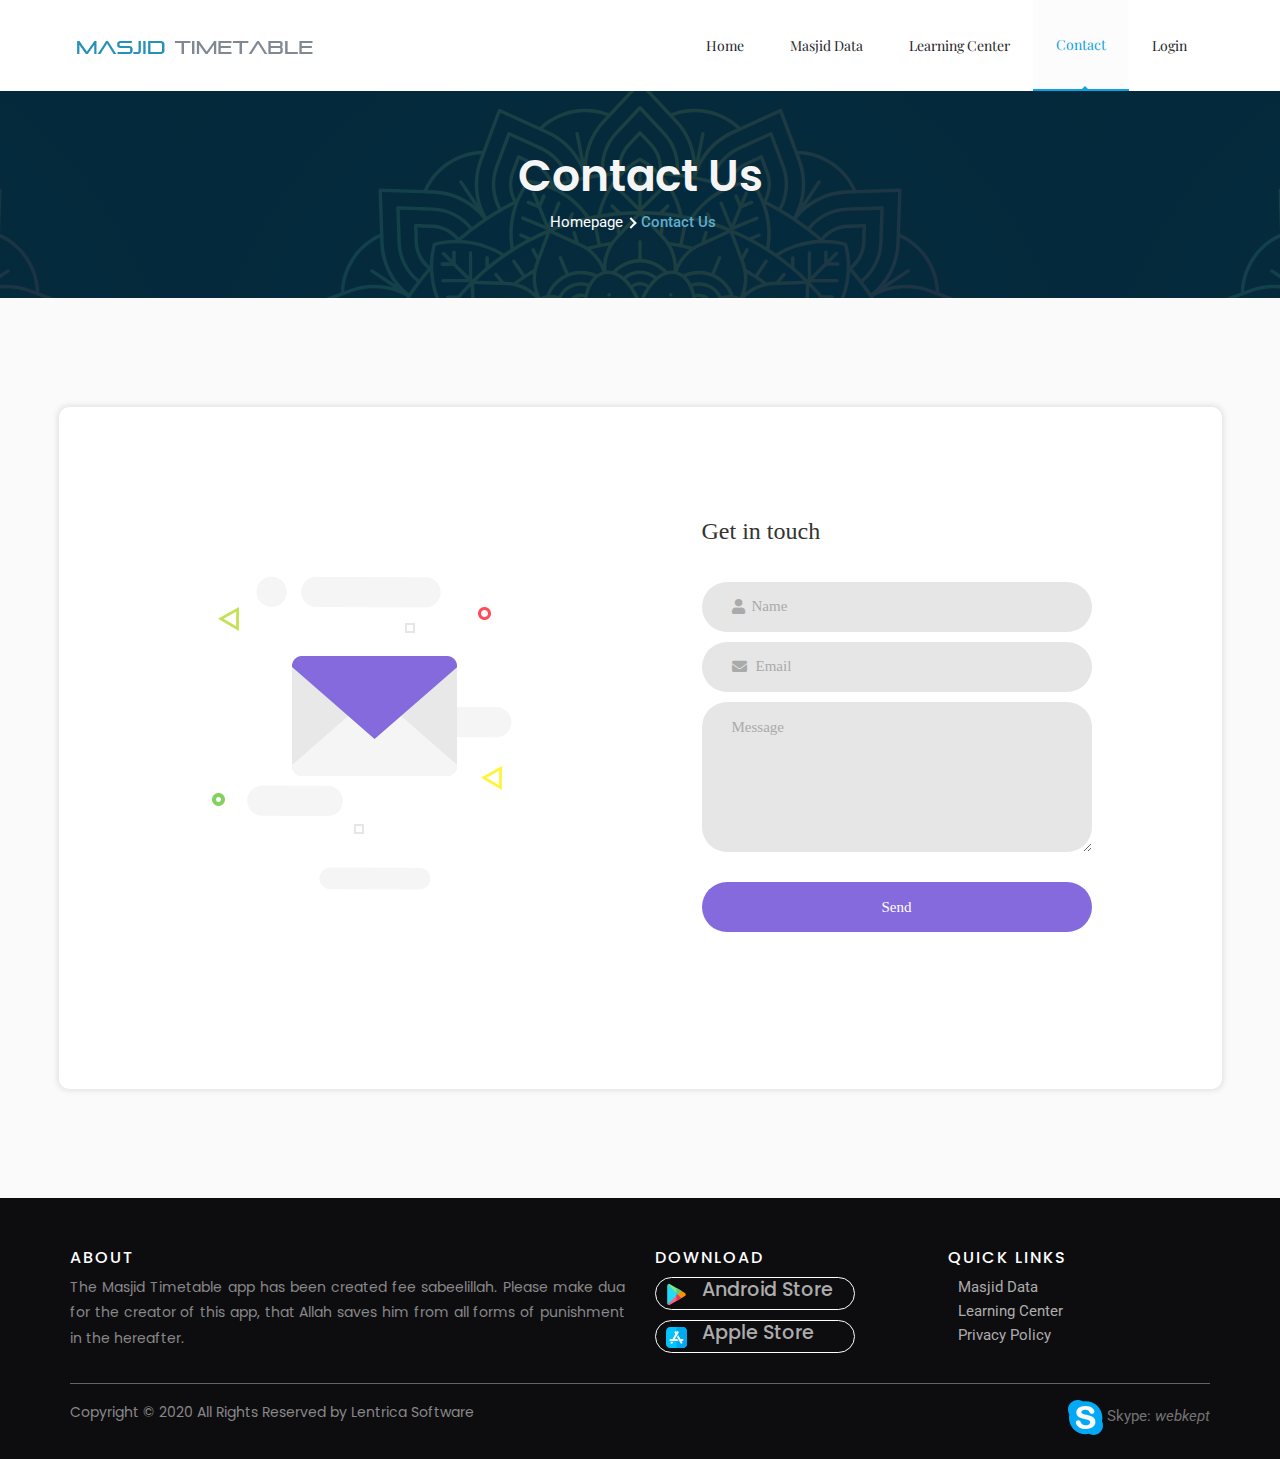
==== commit b32fcd5c: "update files" ====
--- a/Demo1/contact.html
+++ b/Demo1/contact.html
@@ -46,17 +46,17 @@
                         <div class="collapse navbar-collapse main-menu-item justify-content-end"
                             id="navbarSupportedContent">
                             <ul class="navbar-nav align-items-center">
+                                <li class="nav-item">
+                                    <a class="nav-link" href="index.html">Home</a>
+                                </li>
+                                <li class="nav-item">
+                                    <a class="nav-link" href="masjid-data.html">Masjid data</a>
+                                </li>
+                                <li class="nav-item">
+                                    <a class="nav-link" href="learning-centre.html">Learning center</a>
+                                </li>
+
                                 <li class="nav-item active">
-                                    <a class="nav-link" href="index.html">Home</a>
-                                </li>
-                                <li class="nav-item">
-                                    <a class="nav-link" href="masjid-data.html">Masjid data</a>
-                                </li>
-                                <li class="nav-item">
-                                    <a class="nav-link" href="learning-centre.html">Learning center</a>
-                                </li>
-
-                                <li class="nav-item">
                                     <a class="nav-link" href="contact.html">Contact</a>
                                 </li>
                                 <li class="nav-item">
--- a/Demo1/assets/css/style.css
+++ b/Demo1/assets/css/style.css
@@ -467,9 +467,31 @@
 }
 
 .main_menu .main-menu-item ul li .nav-link:hover {
-  color: #0065e1;
-}
-
+  color: #0da3e2 !important;
+  background: #fcfcfc;
+}
+.main_menu .main-menu-item ul li.active .nav-link{
+  color: #0da3e2 !important;
+  border-bottom: solid 2px #0da3e2 !important;
+  background: #fcfcfc !important;
+  position: relative;
+}
+
+@media (min-width: 992px){
+  .main_menu .main-menu-item ul li.active .nav-link::after{
+  content: " ";
+  top: 97%;
+  width: 0;
+  height: 0;
+  left: 50%;
+  z-index: 2;
+  display: block;
+  position: absolute;
+  border-left: 4px solid transparent;
+  border-right: 4px solid transparent;
+  border-bottom: 4px solid #0da3e2;
+  }
+}
 .main_menu .btn_1 {
   padding: 8.5px 34px;
   margin-left: 65px;
@@ -918,6 +940,9 @@
 
 .single-about-box img {
   width: 60px;
+}
+.single-about-box h4{
+  font-size: 22px;
 }
 
 /**************** End about css  ****************/
@@ -1291,6 +1316,7 @@
 .download-area li {
   display: inline-block;
   width: 306px;
+  margin-bottom: 20px;
   /* margin-top: 40px; */
 }
 
@@ -1325,7 +1351,9 @@
 
 .download-btn-text {
   flex: 20;
-}
+
+}
+.download-btn-text h4{font-size: 21px;}
 .download-btn-text p{margin-bottom: 0;}
 .download-btn:hover {
   border: 1px solid transparent;
@@ -1911,6 +1939,16 @@
 }
 
 /* SEARCH BOX */
+.main-search
+{
+    padding: 25px;
+    margin: -23px auto 33px auto;
+    background-color: #052939;
+    background-color: #ddd;
+    border-radius: 20px;
+    box-shadow: 0 10px 40px #052939, 0 0 0 20px #efefefeb;
+    transform: scale(0.6);
+}
 .main-search .tb
 {
     display: table;
@@ -1932,16 +1970,6 @@
     margin: 0;
     border: 0;
     background-color: transparent;
-}
-
-.main-search
-{
-    padding: 25px;
-    margin: -23px auto 33px auto;
-    background-color: #052939;
-    border-radius: 20px;
-    box-shadow: 0 10px 40px #052939, 0 0 0 20px #efefefeb;
-    transform: scale(0.6);
 }
 
 .main-search form
